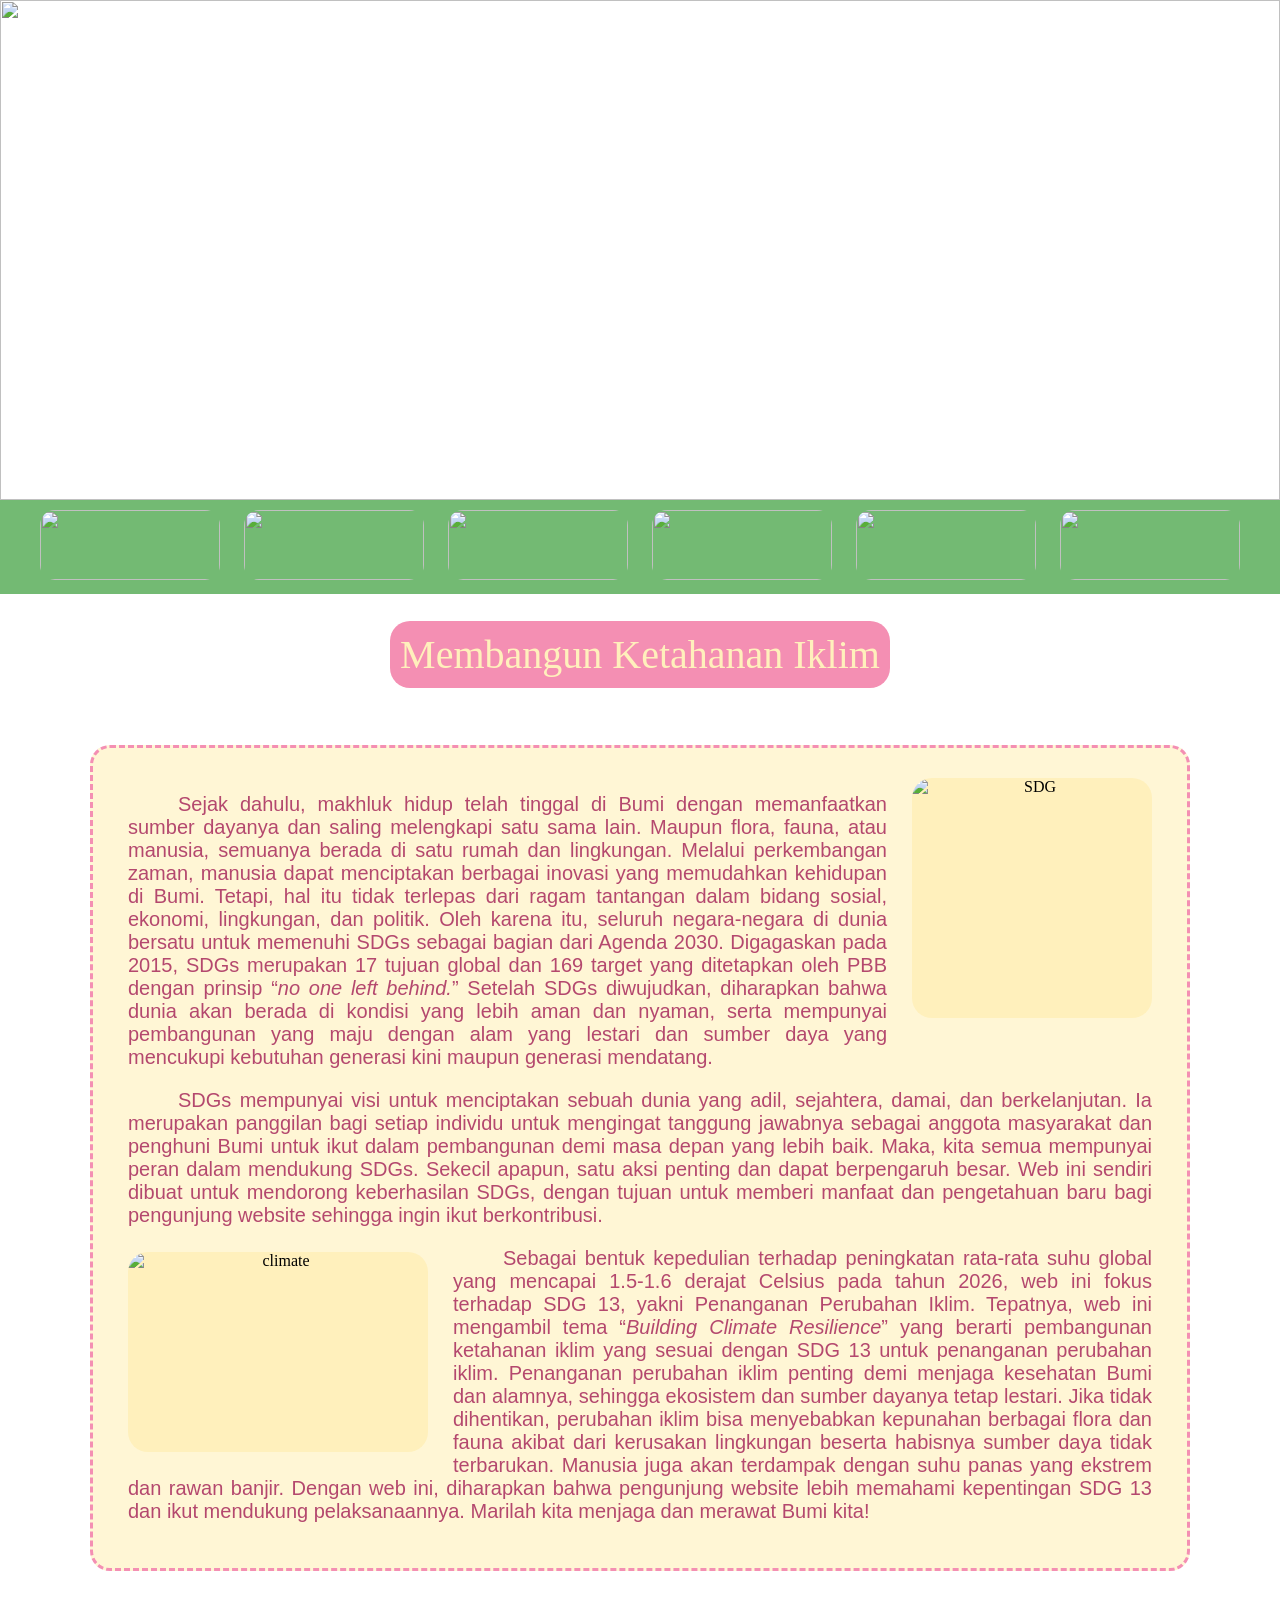
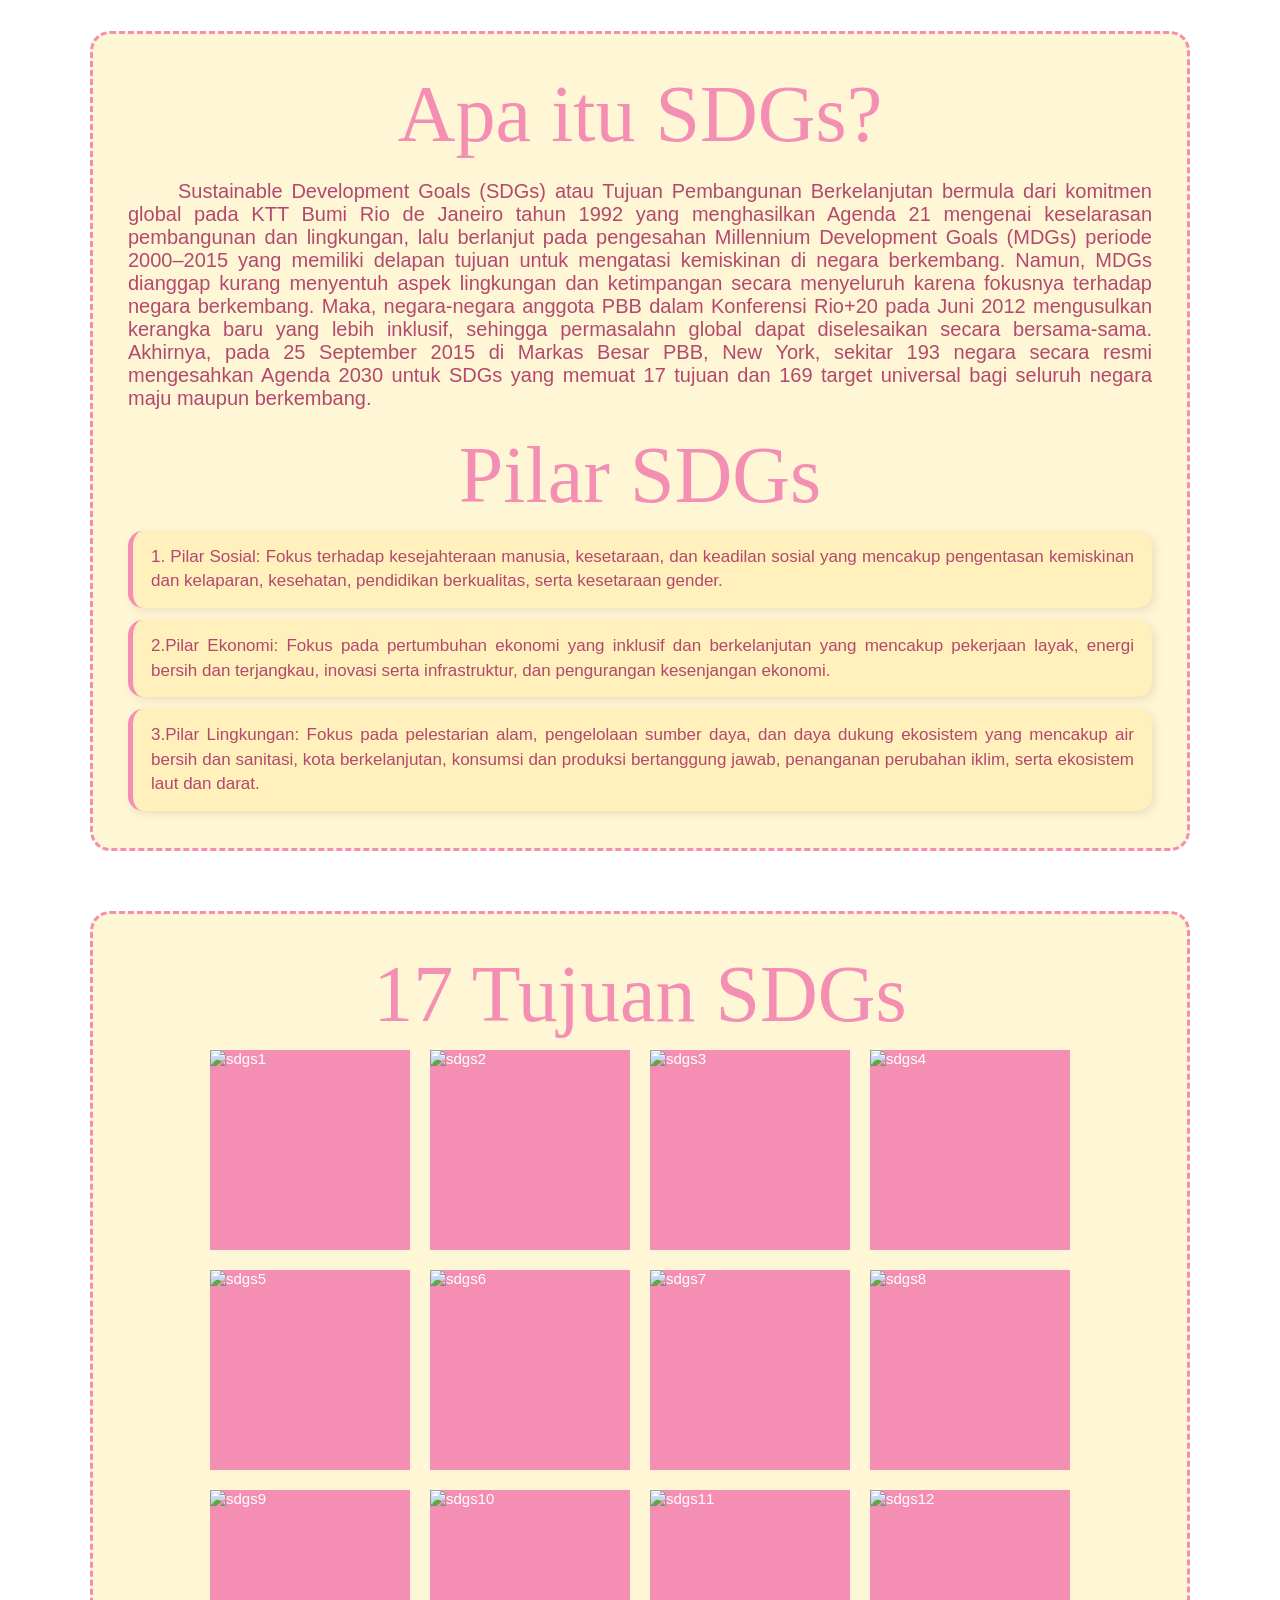
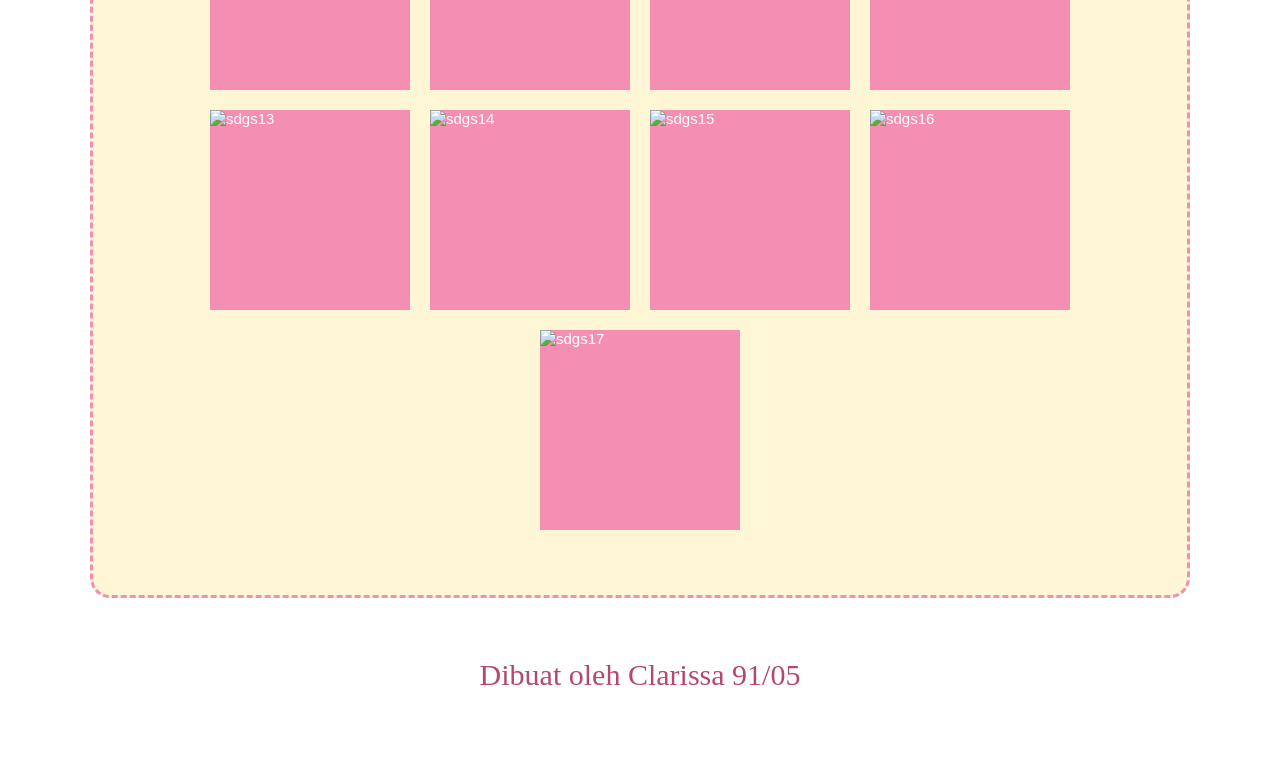
==== index.html @ e81ca5b4 "Add files via upload" ====
<!DOCTYPE html>
<html lang="en">
    <head>
        <meta charset="UTF-8">
        <meta name="viewport" content="width=device-width, initial-scale=1.0">
        <title>Web Kolaborasi PPKn-IPS-TIK_Clarissa-91-05</title>
        <link rel="stylesheet" href="index.css">
    </head>
    <body>
        <header>
            <img class="image" src="Header SDGs.png">
        </header>
        <div class="falling">
            <span>🌸</span>
            <span>🍃</span>
            <span>🌷</span>
            <span>🌿</span>
            <span>🍂</span>
            <span>🌼</span>
            <span>🍃</span>
            <span>🌺</span>
            <span>🌷</span>
            <span>🍂</span>
        </div>
        <ul>
            <li><a href="index.html">
                <img class="beranda" src="Beranda.png">
            </a></li>
            <li class="dropdown"><a href="sdg.html">
                <img class="sdgs13" src="SDGs13.png">
            </a>
            <div class="dropdown-content">
                <a href="sdg.html#climatechange">
                    <img class="buttonclimatechange" src="buttonperubahan.png">
                </a>
                <a href="sdg.html#tujuan">
                    <img class="buttontujuan" src="buttontujuan.png">
                </a>
                <a href="sdg.html#kondisi">
                    <img class="buttonkondisi" src="buttonkondisi.png">
                </a>
                <a href="sdg.html#tantangan">
                    <img class="buttontantangan" src="buttontantangan.png">
                </a>
                <a href="sdg.html#potensi">
                    <img class="buttonpotensi" src="potensisolusi.png">
                </a>
                <a href="sdg.html#peran">
                    <img class="buttonperan" src="buttonperan.png">
                </a>
                <a href="sdg.html#sdgslain">
                    <img class="buttonsdgslain" src="sdgslain.png">
                </a>
                <a href="sdg.html#pancasila">
                    <img class="buttonpancasila" src="Pancasila.png">
                </a>
            </div>
            </li>
            <li class="dropdown"><a href="kerjasama.html">
                <img class="kerjasama" src="Kerjasama.png">
            </a>
            <div class="dropdown-content">
                <a href="kerjasama.html#internasional">
                    <img class="buttoninternasional" src="internasional.png">
                </a>
                <a href="kerjasama.html#bilateral">
                    <img class="buttonbilateral" src="Bilateral.png">
                </a>
                <a href="kerjasama.html#regional">
                    <img class="buttonregional" src="Regional.png">
                </a>
                <a href="kerjasama.html#multilateral">
                    <img class="buttonmultilateral" src="Multilateral.png">
                </a>
            </div>
            </li>
            <li class="dropdown"><a href="poster.html">
                <img class="buttonips" src="ips.png">
            </a>
             <div class="dropdown-content">
                <a href="poster.html#konvensional">
                    <img class="buttonkonvensional" src="konvensional.png">
                </a>
                <a href="poster.html#berkelanjutan">
                    <img class="buttonberkelanjutan" src="berkelanjutan.png">
                </a>
                <a href="poster.html#aksinyata">
                    <img class="buttonaksinyata" src="aksi nyata.png">
                </a>
            </li>
            <li><a href="tentangsaya.html">
                <img class="biodata" src="Biodata.png">
            </a></li>
            <li><a href="sumber.html">
                <img class="sumber1" src="Sumber.png">
            </a></li>
        </ul>
        <div class="content">
        <center><h1>Membangun Ketahanan Iklim</h1></center>
        <div class="penjelasan">
            <div class="flip-card">
                <div class="flip-card-inner">
                <div class="flip-card-front">
                <img class="sdg" src="SDGs.jpg" alt="SDG">
                </div>
                <div class="flip-card-back">
                <p>17 tujuan dan 169 target untuk mengakhiri kemiskinan, melindungi lingkungan, dan mewujudkan kesejahteraan yang adil bagi semua orang, meneruskan <i>Millennium Development Goals</i> (MDGs) </p>
                </div>
                </div>
                </div>
            <p class="penjelasan"> <span>Sejak dahulu, makhluk hidup telah tinggal di Bumi dengan memanfaatkan sumber dayanya dan saling melengkapi satu sama lain. Maupun flora, fauna, atau manusia, semuanya berada di satu rumah dan lingkungan. Melalui perkembangan zaman, manusia dapat menciptakan berbagai inovasi yang memudahkan kehidupan di Bumi. Tetapi, hal itu tidak terlepas dari ragam tantangan dalam bidang sosial, ekonomi, lingkungan, dan politik. Oleh karena itu, seluruh negara-negara di dunia bersatu untuk memenuhi SDGs sebagai bagian dari Agenda 2030. Digagaskan pada 2015, SDGs merupakan 17 tujuan global dan 169 target yang ditetapkan oleh PBB dengan prinsip “<i>no one left behind.</i>” Setelah SDGs diwujudkan, diharapkan bahwa dunia akan berada di kondisi yang lebih aman dan nyaman, serta mempunyai pembangunan yang maju dengan alam yang lestari dan sumber daya yang mencukupi kebutuhan generasi kini maupun generasi mendatang.</span></p>
            <p class="penjelasan"> <span>SDGs mempunyai visi untuk menciptakan sebuah dunia yang adil, sejahtera, damai, dan berkelanjutan. Ia merupakan panggilan bagi setiap individu untuk mengingat tanggung jawabnya sebagai anggota masyarakat dan penghuni Bumi untuk ikut dalam pembangunan demi masa depan yang lebih baik. Maka, kita semua mempunyai peran dalam mendukung SDGs. Sekecil apapun, satu aksi penting dan dapat berpengaruh besar. Web ini sendiri dibuat untuk mendorong keberhasilan SDGs, dengan tujuan untuk memberi manfaat dan pengetahuan baru bagi pengunjung website sehingga ingin ikut berkontribusi.</span></p>
             <div class="flip-card left">
                <div class="flip-card-inner">
                <div class="flip-card-front">
                <img class="climatechange" src="climatechange.png" alt="climate">
                </div>
                <div class="flip-card-back">
                <p>Perubahan iklim sudah menjadi masalah global yang harus segera dihentikan demi keselamatan Bumi dan makhluk hidup yang tinggal di dalamnya.</p>
                </div>
                </div>
                </div>
                <p class="penjelasan"> <span>Sebagai bentuk kepedulian terhadap peningkatan rata-rata suhu global yang mencapai 1.5-1.6 derajat Celsius pada tahun 2026, web ini fokus terhadap SDG 13, yakni Penanganan Perubahan Iklim. Tepatnya, web ini mengambil tema “<i>Building Climate Resilience</i>” yang berarti pembangunan ketahanan iklim yang sesuai dengan SDG 13 untuk penanganan perubahan iklim. Penanganan perubahan iklim penting demi menjaga kesehatan Bumi dan alamnya, sehingga ekosistem dan sumber dayanya tetap lestari. Jika tidak dihentikan, perubahan iklim bisa menyebabkan kepunahan berbagai flora dan fauna akibat dari kerusakan lingkungan beserta habisnya sumber daya tidak terbarukan. Manusia juga akan terdampak dengan suhu panas yang ekstrem dan rawan banjir. Dengan web ini, diharapkan bahwa pengunjung website lebih memahami kepentingan SDG 13 dan ikut mendukung pelaksanaannya. Marilah kita menjaga dan merawat Bumi kita!</span></p>
        </div>
        <div class="maknasdgs">
            <h3>Apa itu SDGs?</h3>
            <p class="penjelasan">Sustainable Development Goals (SDGs) atau Tujuan Pembangunan Berkelanjutan bermula dari komitmen global pada KTT Bumi Rio de Janeiro tahun 1992 yang menghasilkan Agenda 21 mengenai keselarasan pembangunan dan lingkungan, lalu berlanjut pada pengesahan Millennium Development Goals (MDGs) periode 2000–2015 yang memiliki delapan tujuan untuk mengatasi kemiskinan di negara berkembang. Namun, MDGs dianggap kurang menyentuh aspek lingkungan dan ketimpangan secara menyeluruh karena fokusnya terhadap negara berkembang. Maka, negara-negara anggota PBB dalam Konferensi Rio+20 pada Juni 2012 mengusulkan kerangka baru yang lebih inklusif, sehingga permasalahn global dapat diselesaikan secara bersama-sama. Akhirnya, pada 25 September 2015 di Markas Besar PBB, New York, sekitar 193 negara secara resmi mengesahkan Agenda 2030 untuk SDGs yang memuat 17 tujuan dan 169 target universal bagi seluruh negara maju maupun berkembang.</p>
            <h3> Pilar SDGs </h3>
            <p class="kondisi">1. Pilar Sosial: Fokus terhadap kesejahteraan manusia, kesetaraan, dan keadilan sosial yang mencakup pengentasan kemiskinan dan kelaparan, kesehatan, pendidikan berkualitas, serta kesetaraan gender.</p>
            <p class="kondisi">2.Pilar Ekonomi: Fokus pada pertumbuhan ekonomi yang inklusif dan berkelanjutan yang mencakup pekerjaan layak, energi bersih dan terjangkau, inovasi serta infrastruktur, dan pengurangan kesenjangan ekonomi.</p>
            <p class="kondisi">3.Pilar Lingkungan: Fokus pada pelestarian alam, pengelolaan sumber daya, dan daya dukung ekosistem yang mencakup air bersih dan sanitasi, kota berkelanjutan, konsumsi dan produksi bertanggung jawab, penanganan perubahan iklim, serta ekosistem laut dan darat.</p>
        </div>
        <div class="jenissdgs">
        <h3> 17 Tujuan SDGs </h3>
        <div class="sdg-container">
        <div class="sdg-box sdg1">
            <img class="sdg1" alt="sdgs1" src="sdgs1.png">
            <span class="hover-text">Mengakhiri kemiskinan dalam segala bentuk di seluruh dunia. Fokusnya adalah memberdayakan semua individu yang hidup dalam kondisi rentan. </span>
        </div>
        <div class="sdg-box sdg2">
            <img class="sdg2" alt="sdgs2" src="sdgs2.png">
            <span class="hover-text">Mengakhiri kelaparan, mendorong pertanian berkelanjutan, dan mencapai ketahanan pangan.  Fokusnya adalah ketersediaan makanan yang sehat dan cukup bagi semua orang.</span>
        </div>
        <div class="sdg-box sdg3">
            <img class="sdg3" alt="sdgs3" src="sdgs3.png">
            <span class="hover-text">Menjamin kehidupan sehat dan kesejahteraan untuk semua. Fokusnya adalah penguatan sistem kesehatan, penurunan angka kematian, pengendalian penyebaran penyakit, serta akses pelayanan kesehatan terjangkau.</span>
        </div>
        <div class="sdg-box sdg4">
            <img class="sdg4" alt="sdgs4" src="sdgs4.png">
            <span class="hover-text">Menjamin pendidikan yang inklusif, merata, dan bermutu. Fokusnya adalah upaya peningkatan kualitas dan penjaminan mutu pendidikan hingga pemberdayaan tenaga pengajar. </span>
        </div>
        <div class="sdg-box sdg5">
            <img class="sdg5" alt="sdgs5" src="sdgs5.png">
            <span class="hover-text">Mencapai kesetaraan gender. Fokusnya adalah penghapusan diskriminasi dan kekerasan berbasis gender serta memastikan akses pendidikan, pekerjaan, dan kesempatan yang sama. </span>
        </div>
        <div class="sdg-box sdg6">
            <img class="sdg6" alt="sdgs6" src="sdgs6.png">
            <span class="hover-text">Menjamin akses air bersih dan sanitasi yang berkelanjutan. Fokusnya adalah pengelolaan air berkelanjutan, pengendalian polusi air, dan mencapai lingkungan yang bersih dan sehat. </span>
        </div>
        <div class="sdg-box sdg7">
            <img class="sdg7" alt="sdgs7" src="sdgs7.png">
            <span class="hover-text">Menjamin akses energi modern, andal, dan berkelanjutan. Fokusnya adalah pemerataan penggunaan energi terbarukan dan efisiensi energi.  </span>
        </div>
        <div class="sdg-box sdg8">
            <img class="sdg8" alt="sdgs8" src="sdgs8.png">
            <span class="hover-text">Mendorong pertumbuhan ekonomi inklusif dan pekerjaan yang layak. Fokusnya adalah kesempatan kerja yang adil. </span>
        </div>
        <div class="sdg-box sdg9">
            <img class="sdg9" alt="sdgs9" src="sdgs9.png">
            <span class="hover-text">Membangun infrastruktur yang kokoh, meningkatkan industrialisasi inklusif dan berkelanjutan, serta mendorong perkembangan inovasi. </span>
        </div>
        <div class="sdg-box sdg10">
            <img class="sdg10" alt="sdgs10" src="sdgs10.png">
            <span class="hover-text">Mengurangi kesenjangan di dalam dan antarnegara. Fokusnya adalah pemberdayaan kelompok-kelompok yang rentan dan pengurangan ketidaksetaraan dalam pendapatan. </span>
        </div>
        <div class="sdg-box sdg11">
            <img class="sdg11" alt="sdgs11" src="sdgs11.png">
            <span class="hover-text">Mewujudkan kota yang inklusif, aman, dan tangguh. Fokusnya adalah perencanaan kota yang baik dan penjaminan akses terhadap transportasi umum. </span>
        </div>
        <div class="sdg-box sdg12">
            <img class="sdg12" alt="sdgs12" src="sdgs12.png">
            <span class="hover-text">Menjamin pola konsumsi dan produksi berkelanjutan. Fokusnya adalah efisiensi sumber daya, pengelolaan limbah, dan pengembangan produk ramah lingkungan. </span>
        </div>
        <div class="sdg-box sdg12">
            <img class="sdg13" alt="sdgs13" src="sdg13.png">
            <span class="hover-text">Mengambil aksi cepat untuk menangani perubahan iklim dan dampaknya. Fokusnya adalah pengurangan emisi gas rumah kaca, adaptasi terhadap perubahan iklim, dan mitigasi bencana alam.  </span>
        </div>
        <div class="sdg-box sdg14">
            <img class="sdg14" alt="sdgs14" src="sdgs14.png">
            <span class="hover-text">Melestarikan dan memanfaatkan sumber daya laut secara berkelanjutan. Fokusnya adalah pelestarian ekosistem laut, pemanfaatan sumber daya, pengurangan limbah plastik, serta pengendalian perikanan.  </span>
        </div>
        <div class="sdg-box sdg15">
            <img class="sdg15" alt="sdgs15" src="sdgs15.png">
            <span class="hover-text">Melindungi dan memulihkan ekosistem daratan. Fokusnya adalah pengelolaan hutan secara tepat serta penjagaan biodiversitas.  </span>
        </div>
        <div class="sdg-box sdg16">
            <img class="sdg16" alt="sdgs16" src="sdgs16.png">
            <span class="hover-text">Mendorong masyarakat damai, akses keadilan, dan lembaga yang akuntabel. Fokusnya adalah sistem hukum yang adil dan pemberantasan korupsi. </span>
        </div>
        <div class="sdg-box sdg17">
            <img class="sdg17" alt="sdgs17" src="sdgs17.png">
            <span class="hover-text">Menguatkan kemitraan untuk pembangunan berkelanjutan. Fokusnya adalah pengembangan kapasitas, transfer teknologi, dan dukungan keuangan. </span>
        </div>
        </div>
        </div>
        <div class="footer">
            <div class="scroll-progress" aria-hidden="true"></div>
            <p class="footer"> Dibuat oleh Clarissa 91/05</p>
        </div>
        </div>
    </body>
    </html>
---- index.css ----
*{
    box-sizing: border-box;
}

body {
  margin: 0;
}

html {
    scroll-behavior: smooth;
}

html, body {
    margin: 0;
    padding: 0;
    min-height: 100vh;
    background-image: url(wallpaper.png);
    background-size: cover;
    background-position: center;
    background-repeat: no-repeat;
    background-attachment: fixed;
}

div.content{
   background-image: none; 
    display: flex;
    flex-direction: column;
    justify-content: flex-start;
    align-items: center;
    width: 100%;
    padding-bottom: 40px;
    flex-shrink:0;
}

.image{
    width:100%;
    height:500px;
    object-fit: cover;
    display:block;
}

body{
    margin:0;
}

.topnav{
    background-color:rgb(115, 186, 115);
}

.falling {
  position: fixed;
  top: 0;
  left: 0;
  width: 100%;
  height: 100vh;
  overflow: hidden;
  pointer-events: none;
  z-index: 9999;
}

.falling span {
  position: absolute;
  top: -10%;
  font-size: 24px;
  user-select: none;
  animation: fall linear infinite;
}

@keyframes fall {
  0% {
    top: -10%;
    transform: translateX(0px) rotate(0deg);
    opacity: 0;
  }
  10% {
    opacity: 1;
  }
  25% {
    transform: translateX(35px) rotate(90deg);
  }
  50% {
    transform: translateX(-35px) rotate(180deg);
  }
  75% {
    transform: translateX(35px) rotate(270deg);
  }
  100% {
    top: 110%;
    transform: translateX(-20px) rotate(360deg);
    opacity: 0.8;
  }
}

.falling span:nth-child(1)  { left: 5%;  animation-duration: 9s;  animation-delay: 0s;   font-size: 22px; }
.falling span:nth-child(2)  { left: 15%; animation-duration: 12s; animation-delay: 2s;   font-size: 28px; }
.falling span:nth-child(3)  { left: 25%; animation-duration: 8s;  animation-delay: 4s;   font-size: 20px; }
.falling span:nth-child(4)  { left: 35%; animation-duration: 11s; animation-delay: 1s;   font-size: 26px; }
.falling span:nth-child(5)  { left: 45%; animation-duration: 10s; animation-delay: 3s;   font-size: 24px; }
.falling span:nth-child(6)  { left: 55%; animation-duration: 13s; animation-delay: 5s;   font-size: 30px; }
.falling span:nth-child(7)  { left: 65%; animation-duration: 9s;  animation-delay: 2.5s; font-size: 20px; }
.falling span:nth-child(8)  { left: 75%; animation-duration: 11s; animation-delay: 0.5s; font-size: 26px; }
.falling span:nth-child(9)  { left: 85%; animation-duration: 8.5s;animation-delay: 3.5s; font-size: 22px; }
.falling span:nth-child(10) { left: 93%; animation-duration: 12s; animation-delay: 1.5s; font-size: 25px; }

.beranda,.sdgs13, .kerjasama, .buttonips, .biodata, .sumber1{
    width: 180px;
    height:70px;
    border-radius: 15px;
    object-fit:cover;
}

.buttonclimatechange, .buttontujuan, .buttonkondisi, .buttontantangan, .buttonperan, .buttonpotensi, .buttonpancasila, .buttonsdgslain, .buttonbilateral, .buttonregional, .buttonmultilateral, .buttoninternasional, .buttonkonvensional, .buttonberkelanjutan, .buttonaksinyata{
    width: 175px;
    height:70px;
    border-radius: 15px;
    object-fit:cover;
}

ul{
    list-style-type: none;
    margin: 0;
    padding: 0;
    background-color: rgb(115, 186, 115);
    display:flex;
    justify-content:center;
}

 li a, .dropbtn{
    display:block;
    padding:10px 12px;
    transition: transform 0.3s ease;
}

 li a:hover, .dropdown:hover .dropbtn{
    transform: scale(1.05);
}

 li.dropdown{
   position: relative;
}

.dropdown-content{
    opacity:0;
    visibility:hidden;
    pointer-events: none;
    transition: opacity 0.3s ease, transform 0.3s ease, visibility 0.3s ease;
    position: absolute;
    top:100%;
    left:50%;
    transform:translateX(-50%);
    margin:0 auto;
    background-color:rgb(236, 129, 161);
    padding:0px;
    margin-bottom: 12px;
    width: 190px;
    border-radius: 15px;
    z-index:1000;
    overflow:hidden;
    display:flex;
    flex-direction:column;
    align-items: center;
}

.dropdown-content a{
    padding:0; 
    display: block;
    width:180px;
    margin:5px;
    transition: opacity 0.3s ease, transform 0.3s ease;
}

.dropdown-content a img,
.dropdown-content .buttonclimatechange,
.dropdown-content .buttontujuan,
.dropdown-content .buttonkondisi,
.dropdown-content .buttontantangan,
.dropdown-content .buttonpotensi,
.dropdown-content .buttonsolusi,
.dropdown-content .buttonperan,
.dropdown-content .buttonbilateral, 
.dropdown-content .buttonregional, 
.dropdown-content .buttonmultilateral, 
.dropdown-content .buttoninternasional,
.dropdown-content .buttonpancasila {
    display: block;
    margin: 0 auto;
    float: none;
}

.dropdown-content a:hover{
    opacity:1;
    transform:scale(1.05);
}

.dropdown:hover .dropdown-content{
    opacity:1;
    visibility:visible;
    pointer-events:auto;
}

@font-face{
  font-family: OffYerTrolley; 
  src: url(OffYerTrolleyDEMO-Regular.otf); 
}

h1{
    background-color:#f48fb3;
    max-width:fit-content;
    border-radius:20px;
    padding:10px;
    color: #fff0bc;
    text-align: center;
    font-size: 40px;
    font-weight: 300;
    font-family:"OffYerTrolley";
    transition: opacity 0.3s ease, transform 0.3s ease;
}

h1:hover{
    pointer-events:auto;
    transform:scale(1.1);
    box-shadow: 0 0 12px rgb(185, 255, 172); 
}

p.penjelasan, p.pengertian, p.tujuansdg, p.kondisi1, p.tantangan, p.potensi, p.solusi, p.peran, p.kerjasamainter, p.konvensional{
    text-indent:50px;
    color: #b4486e;
    text-align: justify;
    font-size: 20px;
    font-weight: 300;
    font-family:'Lucida Sans', 'Lucida Sans Regular', 'Lucida Grande', 'Lucida Sans Unicode', Geneva, Verdana, sans-serif;
}
p.kerjasamainter{
    margin-top:20px;
    margin-bottom:20px;
}
p.kondisi, p.studikasus{
    color: #b4486e;
    text-align: justify;
    font-size: 20px;
    font-family:'Lucida Sans', 'Lucida Sans Regular', 'Lucida Grande', 'Lucida Sans Unicode', Geneva, Verdana, sans-serif;
    background-color: #fff0bc;
    padding: 14px 18px;
    margin: 12px 0;         
    border-radius: 15px;
    border-left: 5px solid #f48fb3; 
    box-shadow: 3px 3px 8px rgba(129, 94, 72, 0.15);
    line-height: 1.5;
    text-align: justify;
    transition: transform 0.2s ease, box-shadow 0.2s ease;
}

div.poster img{
    width:400px;
    height:550px;
}

p.kondisi:hover{
    transform: translateY(-2px);
    box-shadow: 5px 5px 12px rgba(129, 94, 72, 0.25);
}

p.studikasus:hover{
    background-color:whitesmoke;
}
p.kerjasamatitle{
    font-family:"OffYerTrolley";
    font-size:30px;
    color:#f48fb3;
    margin-top:3px;
}

div.penjelasan, div.maknasdgs, div.jenissdgs, div.pengertian, div.kondisiglobal, div.kondisiindonesia, div.tantangan, div.potensi, div.solusi, div.peran, div.hubungansdg, div.kerjabilateral, div.kerjaregional, div.kerjamultilateral, div.hubunganpancasila, div.konvensional, div.berkelanjutan, div.indikator, div.studikasus{
    background-color: #fff0bc9e;
    padding: 25px 35px;
    max-width: 1100px;
    width: 90%;
    margin: 30px auto;
    border-radius: 20px;
    overflow: auto;
    border-style: dashed;
    border-color: #f48fb3;
}

div.poster, div.video{
    background-color: #fff0bc9e;
    padding: 25px 35px;
    max-width: 1100px;
    width: 90%;
    margin: 30px auto;
    border-radius: 20px;
    overflow: auto;
    border-style: dashed;
    border-color: #f48fb3;
    align-items:center;
    justify-content:center;
    display:flex;
    flex-direction:column;
}

.flip-card{
    float: right;
    background-color: transparent;
    width: 240px;
    height: 240px;
    margin: 5px 0 15px 25px;
    perspective: 1000px;
}
.flip-card.left{
    float: left;
    width:300px;
    height:200px;
    margin: 5px 25px 15px 0;
}

.flip-card-inner {
    position: relative;
    width: 100%;
    height: 100%;
    text-align: center;
    transition: transform 0.8s;
    transform-style: preserve-3d;
}

.flip-card:hover .flip-card-inner {
    transform: rotateY(180deg);
}

.flip-card-front, .flip-card-back {
    position: absolute;
    top: 0;
    left: 0;
    width: 100%;
    height: 100%;
    -webkit-backface-visibility: hidden; 
    backface-visibility: hidden;
    border-radius: 20px;
    overflow: hidden;
}

.flip-card-front {
    background-color: #fff0bc;
    padding:0;
}

.flip-card-front img {
  width: 100%;
  height: 100%;
  object-fit: cover; 
  border-radius: 20px;
  display: block; 
}

.flip-card-back {
    background-color: #f48fb3;
    color: white;
    transform: rotateY(180deg);
    font-family: 'Lucida Sans', 'Lucida Sans Regular', 'Lucida Grande', 'Lucida Sans Unicode', Geneva, Verdana, sans-serif;
    font-size: 16px;
    line-height: 1.35;
    padding: 15px;
    display: flex;
    text-align: justify;
}

.flip-card-back p {
    margin: 0;
}

.sdg, .climatechange, .kurangdana, .sosialisasi{
    width: 100%;
    height: 100%;
    object-fit: contain;
    display: block;
    margin: 0;
    float: none;
}

@font-face {
    font-family: "TheBreaksScript";
    src: url(the-breaks-script.ttf);
}
h2{
    color: #f48fb3;
    text-align: center;
    font-size: 100px;
    font-weight: 300;
    font-family:"TheBreaksScript";
    transition: opacity 0.3s ease, transform 0.3s ease;
}

h2:hover{
    pointer-events:auto;
    transform:scale(1.1);
    text-shadow: 0 0 16px rgb(185, 255, 172); 
}

.sdg-container{
  display: flex;
  flex-wrap: wrap;
  gap: 20px;
  justify-content: center; 
  margin-bottom: 40px; 
}

.sdg-box{
    width: 200px;
    height: 200px;
    font-family:'Lucida Sans', 'Lucida Sans Regular', 'Lucida Grande', 'Lucida Sans Unicode', Geneva, Verdana, sans-serif;
    font-size:15px;
    color: white;
    background-color: #f48fb3;
    position: relative;
    display: flex;
    align-items: center;
    justify-content: center;
    overflow: hidden;
    transition: width 1s, height 1s, background-color 1s, transform 1s;
}

.sdg-box:hover{
    width: 200px;
    height: 200px;
    background-color: #97e174;
    transform: rotate(90deg);
}

.sdg-box img{
    width: 100%;
    height: 100%;
    object-fit: cover;
    position: absolute;
    transition: opacity 0.5s;
}

.sdg-box .hover-text{
    opacity: 0;
    text-align: center;
    inset:0;
    align-items:center;
    text-align:justify;
    padding: 8px;
    transition: opacity 0.5s, transform 1s;
    box-sizing:border-box
}

.sdg-box:hover img{
    opacity: 0;
}

.sdg-box:hover .hover-text{
    opacity: 1;
    transform: rotate(-90deg);
}

h3{
    color: #f48fb3;
    text-align: center;
    font-size: 80px;
    font-weight: 300;
    font-family:"TheBreaksScript";
    transition: opacity 0.3s ease, transform 0.3s ease;
    margin-bottom:10px;
    margin-top:10px;
}

h3:hover{
    pointer-events:auto;
    transform:scale(1.1);
    text-shadow: 0 0 16px rgb(185, 255, 172); 
}

@keyframes grow-progress {
  from {
    transform: scaleX(0);
  }
  to {
    transform: scaleX(1);
  }
}

.scroll-progress {
  position: fixed;
  bottom: 0;
  left: 0;
  width: 100%;
  height: 4px;
  background: rgb(115, 186, 115);
  transform-origin: left center;
  z-index: 1000;
  transform: scaleX(0);
}

@media (prefers-reduced-motion: no-preference) {
  @supports (animation-timeline: scroll()) {
    .scroll-progress {
      animation: grow-progress linear;
      animation-timeline: scroll(root block);
    }
  }
}

div.perubahaniklim {
    position: relative;
    width: 600px;
    height: 400px;
    overflow: hidden;
    border-radius:20px;
}

div.perubahaniklim img {
    position: absolute;
    top: 0;
    left: 0;
    width: 100%;
    height: 100%;
    object-fit: cover;
    object-position: right;
    transition: transform 0.5s ease, opacity 0.5s ease;
    border-radius:20px;
}

div.perubahaniklim img.top {
    opacity: 1;
    z-index: 2;
    border-radius:20px;
}

div.perubahaniklim:hover img.top {
    opacity: 0;
    transform: scale(1.1);
    border-radius:20px;
}

div.perubahaniklim img.bottom {
    opacity: 0;
    z-index: 1;
    border-radius:20px;
}

div.perubahaniklim:hover img.bottom {
    opacity: 1;
    transform: scale(1.1);
    border-radius:20px;
}

div.sdg13-container {
    background-color: #fff0bc9e;
    padding: 25px 35px;
    max-width: 900px;
    width: 90%;
    margin: 30px auto;
    border-radius: 20px;
    border-style: dashed;
    border-color: #f48fb3;
}

.card-list {
    background-color: transparent;
    display: grid;
    grid-template-columns: repeat(3, 1fr);
    gap: 20px;
    margin: 20px 0 0 0;
    padding: 0;
    list-style: none;
}

.card-list li {
    background-color: #fff0bc;
    border: 2px dashed #f48fb3;
    border-radius: 20px;
    padding: 15px;
    display: flex;
    flex-direction: column;
    cursor: pointer;
    outline: none;
    transition: transform 0.3s ease, filter 0.3s ease, box-shadow 0.3s ease;
}

.card-list li:hover,
.card-list li:focus {
    transform: scale(1.05);
    box-shadow: 0 0 12px rgb(185, 255, 172);
    z-index: 10;
}

.card-list:has(li:hover) li:not(:hover),
.card-list:has(li:focus) li:not(:focus) {
    filter: blur(4px);
}

.card-list li img {
    width: 100%;
    height: 150px;
    object-fit: cover;
    border-radius: 12px;
    display: block;
    margin-bottom: 12px;
}

.card-list li p {
    text-indent: 0;
    color: #f48fb3;
    font-family: 'Lucida Sans', 'Lucida Sans Regular', 'Lucida Grande', 'Lucida Sans Unicode', Geneva, Verdana, sans-serif;
    font-size: 14px;
    line-height: 1.4;
    text-align: justify;
    margin: 0;
}

.kondisi-container, .solusipotensi-container{
    display: flex;
    gap: 25px;
    justify-content: center;
    align-items: stretch;
    max-width: 1100px;
    width: 90%;
    margin: 30px auto;
}

.kondisiglobal,.kondisiindonesia{
    flex: 1;
    background-color: #fff0bc9e;
    padding: 25px 30px;
    border-radius: 20px;
    border: 3px dashed #f48fb3;
}

.kondisiglobal h3,.kondisiindonesia h3{
    font-size: 50px;
    margin-top: 0;
    margin-bottom: 15px;
    line-height: 1.1;
}

div.kondisiglobal img, div.kondisiindonesia img, div.potensi img, div.solusi img{
    width:300px;
    height:200px;
    border-radius:20px;
    transition: transform 0.3s ease, scale 0.3s ease;
    margin-bottom:15px;
}

div.kondisiglobal img:hover, div.kondisiindonesia img:hover, div.potensi img:hover, div.solusi img:hover{
    transform:scale(1.1);
    box-shadow: 0 0 20px #ffffff;
}

p.kondisi, p.studikasus{
    color: #b4486e;
    text-align: justify;
    font-size: 17px;
    line-height: 1.45;
    font-weight: 300;
    font-family: 'Lucida Sans', 'Lucida Sans Regular', 'Lucida Grande', 'Lucida Sans Unicode', Geneva, Verdana, sans-serif;
    margin-top: 0;
    margin-bottom: 12px;
}

.kondisiglobal p.kondisi:first-of-type,
.kondisiindonesia p.kondisi:first-of-type{
    text-indent: 40px;
}
div.grid-container{
    display: grid;
    grid-template-columns: repeat(4, auto);
    justify-content: center;
    justify-items: center;
    align-items: stretch; 
    gap: 15px;
}

div.hematenergi, div.sampah, div.transportasi, div.kurangikonsumtif, div.resapanair, div.drainase, div.pupuk, div.tumbuhan{
    width: 200px;
    min-height: 230px; 
    padding: 15px;
    box-sizing: border-box;
    border-radius: 20%;
    background-color: transparent;
    display: flex;
    flex-direction: column;
    justify-content: center;
    align-items: center;
    text-align: center;
    gap: 10px; 
    transition: 0.3s ease;
}

img.hematenergi, img.sampah, img.transportasi, img.kurangikonsumtif, img.resapanair, img.drainase, img.pupuk, img.tumbuhan{
    height: 150px;
    width: 150px;
    object-fit: cover; 
    border-radius: 20%;
}

p.perancontainer{
    margin: 0; 
    font-size: 14px;
    color: #477731;
    text-align: justify;
    font-weight: 300;
    font-family:'Lucida Sans', 'Lucida Sans Regular', 'Lucida Grande', 'Lucida Sans Unicode', Geneva, Verdana, sans-serif;
}

div.hubungansdg p, div.hubunganpancasila p{
    margin: 0; 
    font-size: 14px;
    color: #477731;
    text-align: justify;
    font-weight: 300;
    font-family:'Lucida Sans', 'Lucida Sans Regular', 'Lucida Grande', 'Lucida Sans Unicode', Geneva, Verdana, sans-serif;
}

div.hematenergi:hover, div.sampah:hover, div.transportasi:hover, div.kurangikonsumtif:hover, div.resapanair:hover, div.drainase:hover, div.pupuk:hover, div.tumbuhan:hover{
    background-color: pink;
    border-radius: 20px;
    box-shadow: 10px 10px 10px rgb(129, 94, 72); 
}

img.hematenergi:hover, img.sampah:hover, img.transportasi:hover, img.kurangikonsumtif:hover, img.resapanair:hover, img.drainase:hover, img.pupuk:hover, img.tumbuhan:hover{
    height: 170px;
    width: 170px;
}

.interactive-grid{
  display: grid;
  grid-template-columns: repeat(3, auto);
  grid-auto-rows: 200px;
  gap: 20px;
  justify-content: center;
  justify-items: center;
}

.card{
  position: relative;
  width: 200px;
  height: 200px;
  background-color: pink;
  border-radius: 20px;
  overflow: hidden;
  cursor: pointer;
  box-shadow: 5px 5px 15px rgba(129, 94, 72, 0.3);
  transition: width 0.4s ease;
}

.card img{
  position: absolute;
  top: 0;
  left: 0;
  width: 200px;
  height: 200px;
  object-fit: cover;
  border-radius: 20px;
  z-index: 2;
}

.card-text{
  position: absolute;
  top: 0;
  left: 200px;
  width: 200px;
  height: 200px;
  padding: 15px;
  box-sizing: border-box;
  display: flex;
  align-items: center;
  justify-content: center;
  text-align: center;
  z-index: 1;
  opacity: 0;
  transition: opacity 0.3s ease;
}

.card-text p{
  margin: 0;
  font-size: 14px;
  color: #333;
}

.card:hover{
  width: 400px;
}

.card:hover .card-text{
  opacity: 1;
  transition-delay: 0.15s;
}

.card:last-child{
  grid-column: 2;
}

.grid-container1{
  display: grid;
  grid-template-columns: repeat(3, 1fr);
  gap: 20px;
  padding: 20px 80px;
  justify-content: center;
  align-items:stretch;
}

.grid-container2{
  display: grid;
  grid-template-columns: repeat(3, 1fr);
  gap: 20px;
  padding: 20px 15px;
  justify-content: center;
  align-items:stretch;
}

.grid-container3{
  display: grid;
  grid-template-columns: repeat(2, 1fr);
  gap: 20px;
  padding: 20px 15px;
  justify-content: center;
  align-items:stretch;
}

.video-container {
  max-width: 500px;
  margin: 0 auto;
}

video {
  width: 100%;
  height: auto;
  border-radius: 8px;
  display: block;
}

.card1{
  background-color: #fff0bc;
  border: 1px solid #f48fb3;
  border-radius: 10px;
  padding:16px;
  transition: transform 0.3s ease, box-shadow 0.3s ease;
  display: flex;
  flex-direction: column;
  justify-content: flex-start;
  align-items:center;
  height:auto;
  max-height:none;
}

.card1:hover{
  transform: translateY(-10px);
  box-shadow: 0 10px 20px rgba(0, 0, 0, 0.15);
}

.card1 img{
  width: 100%;
  height: 180px;
  object-fit: cover;
  border-radius: 6px;
  margin-bottom: 12px;
  margin-top:0px;
}

.interactive-grid.pancasila-grid {
    grid-template-columns: repeat(2, auto);
    grid-auto-rows: 250px;
    gap: 24px;
}

.interactive-grid.pancasila-grid .card {
    width: 200px;
    height: 250px;
}

.interactive-grid.pancasila-grid .card img {
    width: 200px;
    height: 250px;
}

.interactive-grid.pancasila-grid .card-text {
    left: 200px;
    width: 320px;
    height: 250px;
    padding: 16px 20px;
    align-items: center;
    text-align: justify;
    overflow-y: auto;
}

.interactive-grid.pancasila-grid .card-text p {
    font-size: 13px;
    line-height: 1.45;
    margin: 0;
    font-family:'Lucida Sans', 'Lucida Sans Regular', 'Lucida Grande', 'Lucida Sans Unicode', Geneva, Verdana, sans-serif;
    color:#477731;
}

.interactive-grid.pancasila-grid .card:hover {
    width: 520px;
}

.interactive-grid.pancasila-grid .card:last-child {
    grid-column: 1 / -1;
    justify-self: center;
}

.kerjasamainter{
  font-size: 14px;
  font-family:'Lucida Sans', 'Lucida Sans Regular', 'Lucida Grande', 'Lucida Sans Unicode', Geneva, Verdana, sans-serif;
  line-height: 1.6;
  text-align: justify;
  color:#b4486e;
  margin: 0;
}

.gallery-container, .gallery-container * {
    box-sizing: border-box;
    margin: 0;
    padding: 0;
}

.gallery-container{
    width: 100%;
    max-width: 900px;
    margin: 0 auto;
    text-align:justify;
    font-family: 'Lucida Sans', 'Lucida Sans Regular', 'Lucida Grande', 'Lucida Sans Unicode', Geneva, Verdana, sans-serif;
}

.gallery-container input[type="radio"] {
    display: none;
}

.gallery-container .image-stage{
    position: relative;
    border-radius: 12px;
    overflow: hidden;
    box-shadow: 0 8px 24px rgba(0, 0, 0, 0.15);
    background-color: #ffffff;
}

.gallery-container .slider-track{
    display: flex;
    width: 100%;
    transition: transform 0.4s ease-in-out;
}

.gallery-container .slide{
    flex: 0 0 100%;
    width:100%;
    scroll-snap-align: start;
    display: flex;
    flex-direction: column;
}

.gallery-container .slide img{
    width: 100%;
    aspect-ratio: 16 / 9;
    object-fit: cover;
    display: block;
}

.gallery-container .caption{
    padding: 16px 20px;
    background-color: #ffffff;
    color: #b4486e;
}

.gallery-container .caption p.kerjasamatitle{
    font-size: 1.15rem;
    margin-bottom: 4px;
}

.gallery-container .caption p.kerjasamadesc{
    font-size: 0.95rem;
    color: #b4486e;
    line-height: 1.4;
}

.gallery-container .slider-nav{
    display: flex;
    justify-content: center;
    column-gap: 10px;
    margin-top: 14px;
}

#gal-1:checked ~ .image-stage .slider-track {transform: translateX(0%);}
#gal-2:checked ~ .image-stage .slider-track {transform: translateX(-100%);}
#gal-3:checked ~ .image-stage .slider-track {transform: translateX(-200%);}
#gal-4:checked ~ .image-stage .slider-track {transform: translateX(-300%);}

.gallery-container .slider-dots{
    position: absolute;
    top: calc(56.25% - 28px);
    left: 50%;
    transform: translateX(-50%);
    display: flex;
    gap: 10px;
    padding: 6px 12px;
    border-radius: 20px;
    background-color: rgba(0, 0, 0, 0.45);
    z-index: 10;
}

.gallery-container .slider-dots label{
    width: 10px;
    height: 10px;
    border-radius: 50%;
    background-color: rgba(255, 255, 255, 0.5);
    cursor: pointer;
    transition: background-color 0.2s ease, transform 0.2s ease;
}

.gallery-container .slider-dots label:hover{
    background-color: #ffffff;
}

  #gal-1:checked ~ .image-stage .slider-dots label[for="gal-1"],
  #gal-2:checked ~ .image-stage .slider-dots label[for="gal-2"],
  #gal-3:checked ~ .image-stage .slider-dots label[for="gal-3"],
  #gal-4:checked ~ .image-stage .slider-dots label[for="gal-4"]{
    background-color: #ffffff;
    transform: scale(1.25);
}

#gal-1:checked ~ .image-stage .slider-track,
#gal2-1:checked ~ .image-stage .slider-track { transform: translateX(0%); }
#gal-2:checked ~ .image-stage .slider-track,
#gal2-2:checked ~ .image-stage .slider-track { transform: translateX(-100%); }
#gal-3:checked ~ .image-stage .slider-track,
#gal2-3:checked ~ .image-stage .slider-track { transform: translateX(-200%); }
#gal-4:checked ~ .image-stage .slider-track,
#gal2-4:checked ~ .image-stage .slider-track { transform: translateX(-300%); }

#gal-1:checked ~ .image-stage .slider-dots label[for="gal-1"],
#gal-2:checked ~ .image-stage .slider-dots label[for="gal-2"],
#gal-3:checked ~ .image-stage .slider-dots label[for="gal-3"],
#gal-4:checked ~ .image-stage .slider-dots label[for="gal-4"],
#gal2-1:checked ~ .image-stage .slider-dots label[for="gal2-1"],
#gal2-2:checked ~ .image-stage .slider-dots label[for="gal2-2"],
#gal2-3:checked ~ .image-stage .slider-dots label[for="gal2-3"],
#gal2-4:checked ~ .image-stage .slider-dots label[for="gal2-4"] {
    background-color: #ffffff;
    transform: scale(1.25);
}


#gal-1:checked ~ .image-stage .slider-track,
#gal3-1:checked ~ .image-stage .slider-track { transform: translateX(0%); }
#gal-2:checked ~ .image-stage .slider-track,
#gal3-2:checked ~ .image-stage .slider-track { transform: translateX(-100%); }

#gal-1:checked ~ .image-stage .slider-dots label[for="gal-1"],
#gal-2:checked ~ .image-stage .slider-dots label[for="gal-2"],
#gal3-1:checked ~ .image-stage .slider-dots label[for="gal3-1"],
#gal3-2:checked ~ .image-stage .slider-dots label[for="gal3-2"]{
    background-color: #ffffff;
    transform: scale(1.25);
}
p.footer{
    font-family: "TheBreaksScript";
    color:#b4486e;
    font-size:30px;
    transition: color 0.4s ease, opacity 0.3s ease, transform 0.3s ease;
}

p.footer:hover{
    color:#97e174;
}

div.sumber {
    box-sizing: border-box;
    background-color: #fff0bc9e;
    padding: 25px 35px;
    width: 90%;
    max-width: 1100px;
    margin: 30px auto;
    border-radius: 20px;
    border: 2px dashed #f48fb3;
    display: block;
    flex-shrink: 0;
}

div.sumber h3 {
    text-align: center;
    margin-top: 0;
    margin-bottom: 16px;
}

ol.sumber {
    border: 1px solid black;
    padding: 15px;
    margin: 10px 0;
    list-style-position: inside;
    background-color: pink;
    text-indent:0;
}

ol.sumber li {
    border: 1px solid black;
    padding: 15px 30px;
    background-color:lightgreen;
    text-align: justify;
    margin: 3px 0;
    overflow-wrap: break-word;
    word-break: break-word;
}

ol.sumber li a {
    display: inline;
    padding: 0;
    transform: none;
}

ol.sumber ul {
    border: 1px solid black;
    background-color: lavender;
    margin: 10px 0 0 0;
    list-style-position: inside;
    padding: 15px;
    display: block;
}

ol.sumber ul li {
    border: 1px solid black;
    padding: 5px 15px;
    background-color: lightblue;
    text-align: justify;
    margin: 3px 0;
}

div.tentangsaya{
    flex-wrap:wrap;
    box-sizing:border-box;
    color: #b4486e;
    display: flex;
    justify-content: center;
    align-items: center;
    background-color: #fff0bc9e;
    padding: 25px 35px;
    max-width: 1100px;
    width: 90%;
    margin: 30px auto;
    border-radius: 20px;
    overflow: auto;
    border-style: dashed;
    border-color: #f48fb3;
    font-family:'Lucida Sans', 'Lucida Sans Regular', 'Lucida Grande', 'Lucida Sans Unicode', Geneva, Verdana, sans-serif;
}

div.tentangsaya h3{
    width:100%;
    text-align:center;
}
div.tentangsaya p{
    margin-left:40px;
}

div.foto{
    position: relative;
    width: 300px;
    height: 300px;
    overflow: hidden;
    border-radius: 15px;
    cursor: pointer;
    display: flex;
    align-items: center;
    justify-content: center;
    border:3px dotted pink
}
div.foto img{
    position: absolute;
    width: 100%;
    height: 100%;
    object-fit: cover;
    object-position: right;
    transition: transform 0.5s ease, opacity 0.5s ease;
}

div.foto img.top{
    opacity: 1;
    z-index: 2;
}

div.foto:hover img.top{
    opacity: 0;
    transform: scale(1.1);
}

div.foto img.bottom{
    opacity: 0;
    z-index: 1;
}

div.foto:hover img.bottom{
    opacity:1;
    transform: scale (1.1);
}

ul.tujuan, ul.jenis, ul.ciri{
    border: 1px solid black;
    padding: 15px 30px;
    margin: 10px 0;
    list-style-position: outside;
    background-color: pink;
}

ul.tujuan li, ul.jenis li, ul.ciri li{
    border: 1px solid black;
    padding: 15px 30px;
    background-color: pink;
    text-align: justify;
    margin: 3px 0;
    overflow-wrap: break-word;
    word-break: break-word;
}

ul.tujuan li a, ul.jenis li a, ul.ciri li a{
    display: inline;
    padding: 0;
    transform: none;
}

.tujuan ul, .jenis ul, .ciri ul{
    border: 1px solid black;
    background-color: pink;
    margin: 10px 0 0 0;
    padding: 15px 15px;
    display: block;
}

.tujuan ul li, .jenis ul li, .ciri ul li{
    border: 1px solid black;
    padding: 5px 15px;
    background-color: lightgreen;
    text-align: justify;
    margin: 3px 0;
}

ul.tujuan> li:hover {
    background-color: #fff0bc; 
    cursor: pointer;
}

ul.jenis> li:hover {
    background-color: #fff0bc; 
    cursor: pointer;
}

ul.ciri> li:hover {
    background-color: #fff0bc; 
    cursor: pointer;
}

ul.tujuan li p, ul.jenis li p, ul.ciri li p{
    font-family:'Lucida Sans', 'Lucida Sans Regular', 'Lucida Grande', 'Lucida Sans Unicode', Geneva, Verdana, sans-serif;
    font-size:15px;
    color:#477731;
}

.css-carousel-box {
    position: relative;
    max-width: 600px;
    margin: 2rem auto;
    overflow: hidden;
    border-radius: 10px;
    box-shadow: 0 4px 12px rgba(0, 0, 0, 0.15);
  }

  .css-carousel-track {
    display: flex;
    overflow-x: auto;
    scroll-snap-type: x mandatory;
    scroll-behavior: smooth;
    scrollbar-width: none;
  }
  .css-carousel-track::-webkit-scrollbar {
    display: none; 
  }

  .css-carousel-item {
    position: relative;
    flex: 0 0 100%;
    width: 100%;
    height: 350px;
    scroll-snap-align: start;
  }

  .css-carousel-item img {
    width: 100%;
    height: 100%;
    object-fit: cover;
    display: block;
  }

  .css-carousel-btn {
    position: absolute;
    top: 50%;
    transform: translateY(-50%);
    background: rgba(0, 0, 0, 0.5);
    color: white;
    text-decoration: none;
    font-size: 1.5rem;
    padding: 10px 15px;
    border-radius: 50%;
    user-select: none;
    transition: background 0.2s;
  }

  .css-carousel-btn:hover {
    background: rgba(0, 0, 0, 0.8);
  }

  .css-carousel-prev { left: 15px; }
  .css-carousel-next { right: 15px; }
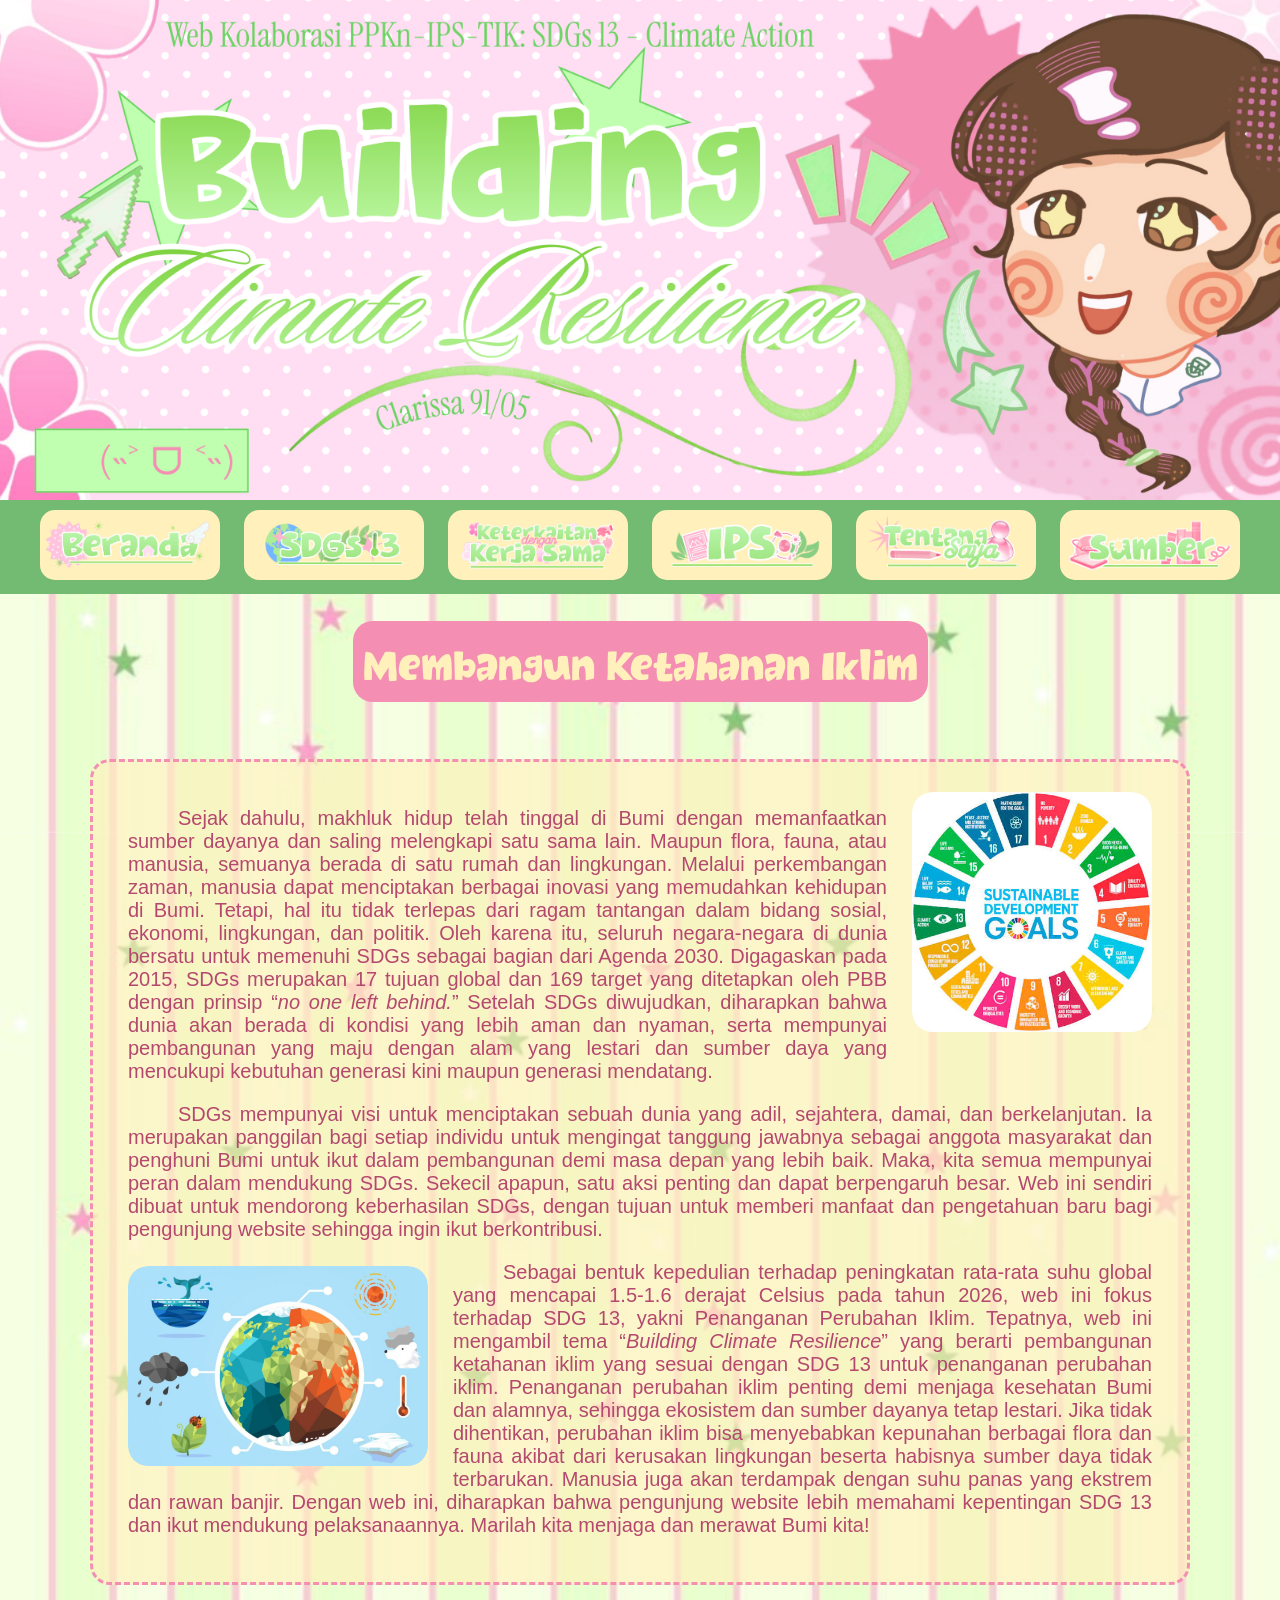
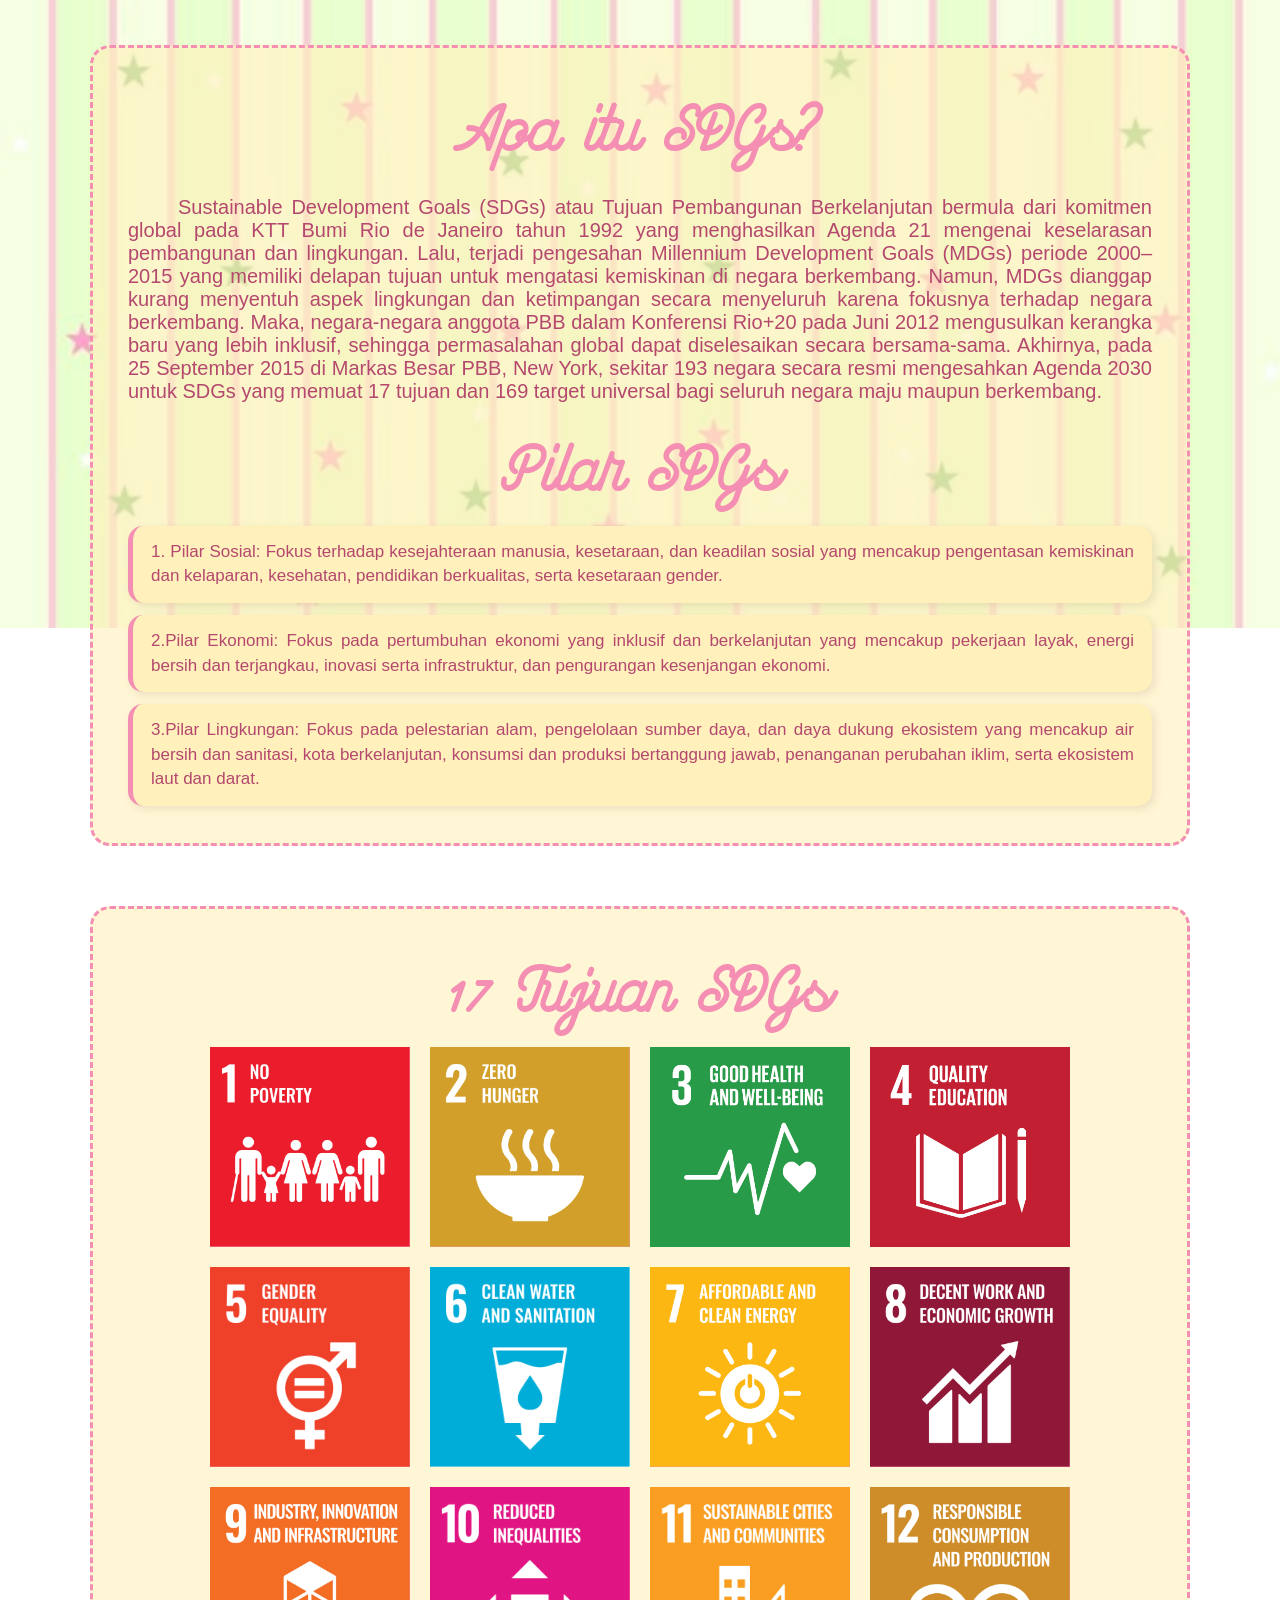
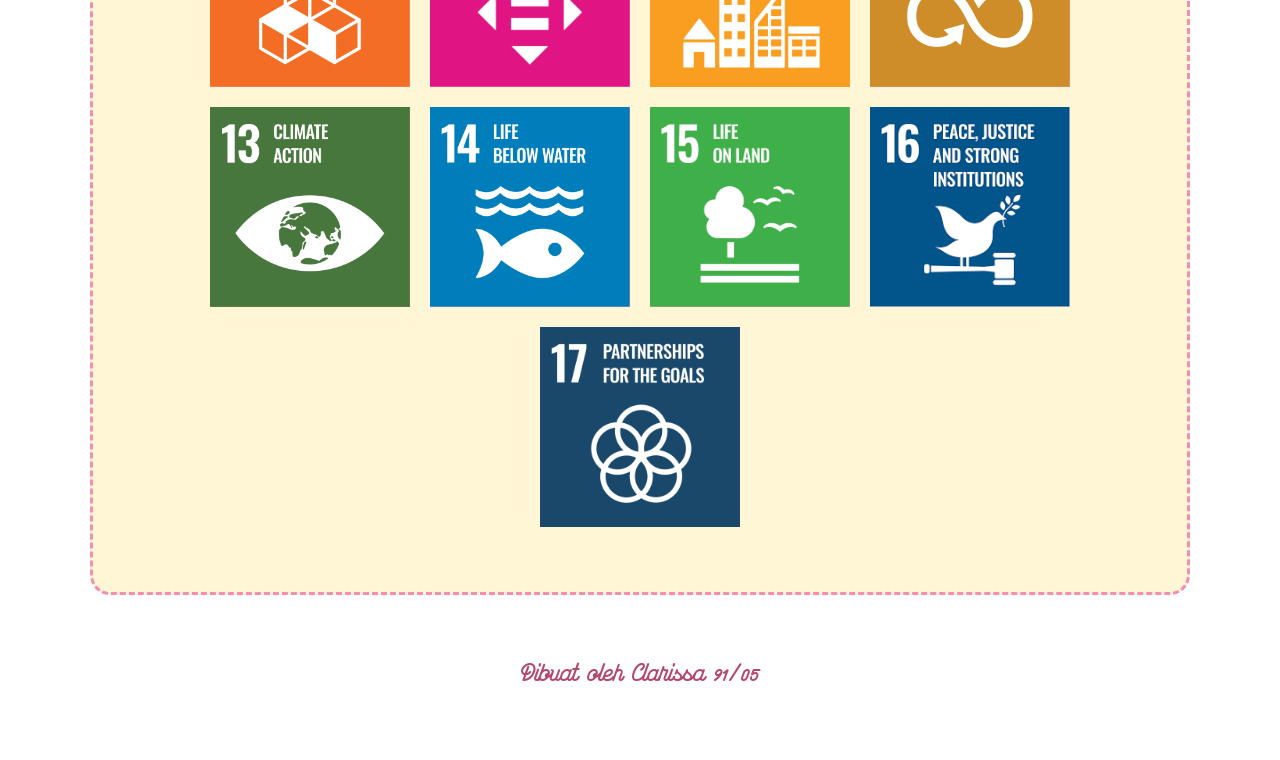
==== commit 380df349: "Add files via upload" ====
--- a/index.html
+++ b/index.html
@@ -124,7 +124,7 @@
         </div>
         <div class="maknasdgs">
             <h3>Apa itu SDGs?</h3>
-            <p class="penjelasan">Sustainable Development Goals (SDGs) atau Tujuan Pembangunan Berkelanjutan bermula dari komitmen global pada KTT Bumi Rio de Janeiro tahun 1992 yang menghasilkan Agenda 21 mengenai keselarasan pembangunan dan lingkungan, lalu berlanjut pada pengesahan Millennium Development Goals (MDGs) periode 2000–2015 yang memiliki delapan tujuan untuk mengatasi kemiskinan di negara berkembang. Namun, MDGs dianggap kurang menyentuh aspek lingkungan dan ketimpangan secara menyeluruh karena fokusnya terhadap negara berkembang. Maka, negara-negara anggota PBB dalam Konferensi Rio+20 pada Juni 2012 mengusulkan kerangka baru yang lebih inklusif, sehingga permasalahn global dapat diselesaikan secara bersama-sama. Akhirnya, pada 25 September 2015 di Markas Besar PBB, New York, sekitar 193 negara secara resmi mengesahkan Agenda 2030 untuk SDGs yang memuat 17 tujuan dan 169 target universal bagi seluruh negara maju maupun berkembang.</p>
+            <p class="penjelasan">Sustainable Development Goals (SDGs) atau Tujuan Pembangunan Berkelanjutan bermula dari komitmen global pada KTT Bumi Rio de Janeiro tahun 1992 yang menghasilkan Agenda 21 mengenai keselarasan pembangunan dan lingkungan. Lalu, terjadi pengesahan Millennium Development Goals (MDGs) periode 2000–2015 yang memiliki delapan tujuan untuk mengatasi kemiskinan di negara berkembang. Namun, MDGs dianggap kurang menyentuh aspek lingkungan dan ketimpangan secara menyeluruh karena fokusnya terhadap negara berkembang. Maka, negara-negara anggota PBB dalam Konferensi Rio+20 pada Juni 2012 mengusulkan kerangka baru yang lebih inklusif, sehingga permasalahan global dapat diselesaikan secara bersama-sama. Akhirnya, pada 25 September 2015 di Markas Besar PBB, New York, sekitar 193 negara secara resmi mengesahkan Agenda 2030 untuk SDGs yang memuat 17 tujuan dan 169 target universal bagi seluruh negara maju maupun berkembang.</p>
             <h3> Pilar SDGs </h3>
             <p class="kondisi">1. Pilar Sosial: Fokus terhadap kesejahteraan manusia, kesetaraan, dan keadilan sosial yang mencakup pengentasan kemiskinan dan kelaparan, kesehatan, pendidikan berkualitas, serta kesetaraan gender.</p>
             <p class="kondisi">2.Pilar Ekonomi: Fokus pada pertumbuhan ekonomi yang inklusif dan berkelanjutan yang mencakup pekerjaan layak, energi bersih dan terjangkau, inovasi serta infrastruktur, dan pengurangan kesenjangan ekonomi.</p>
